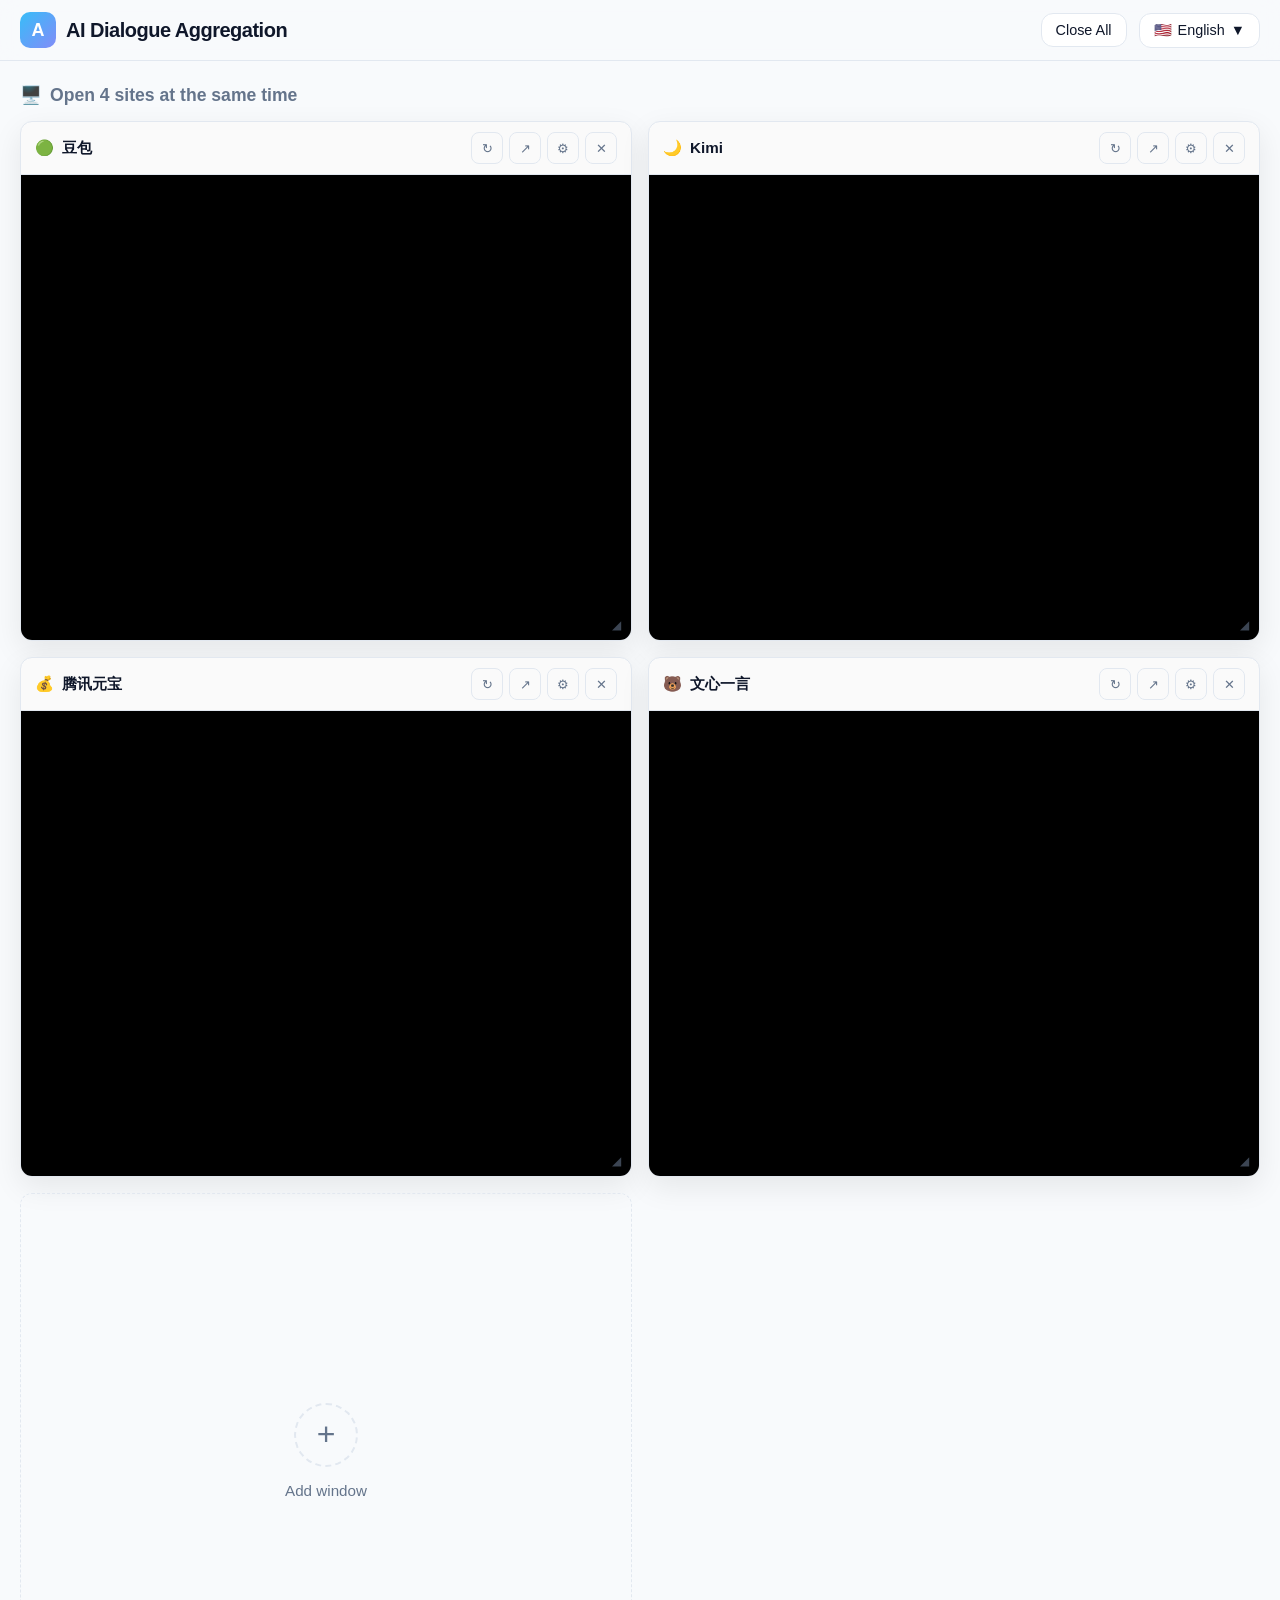
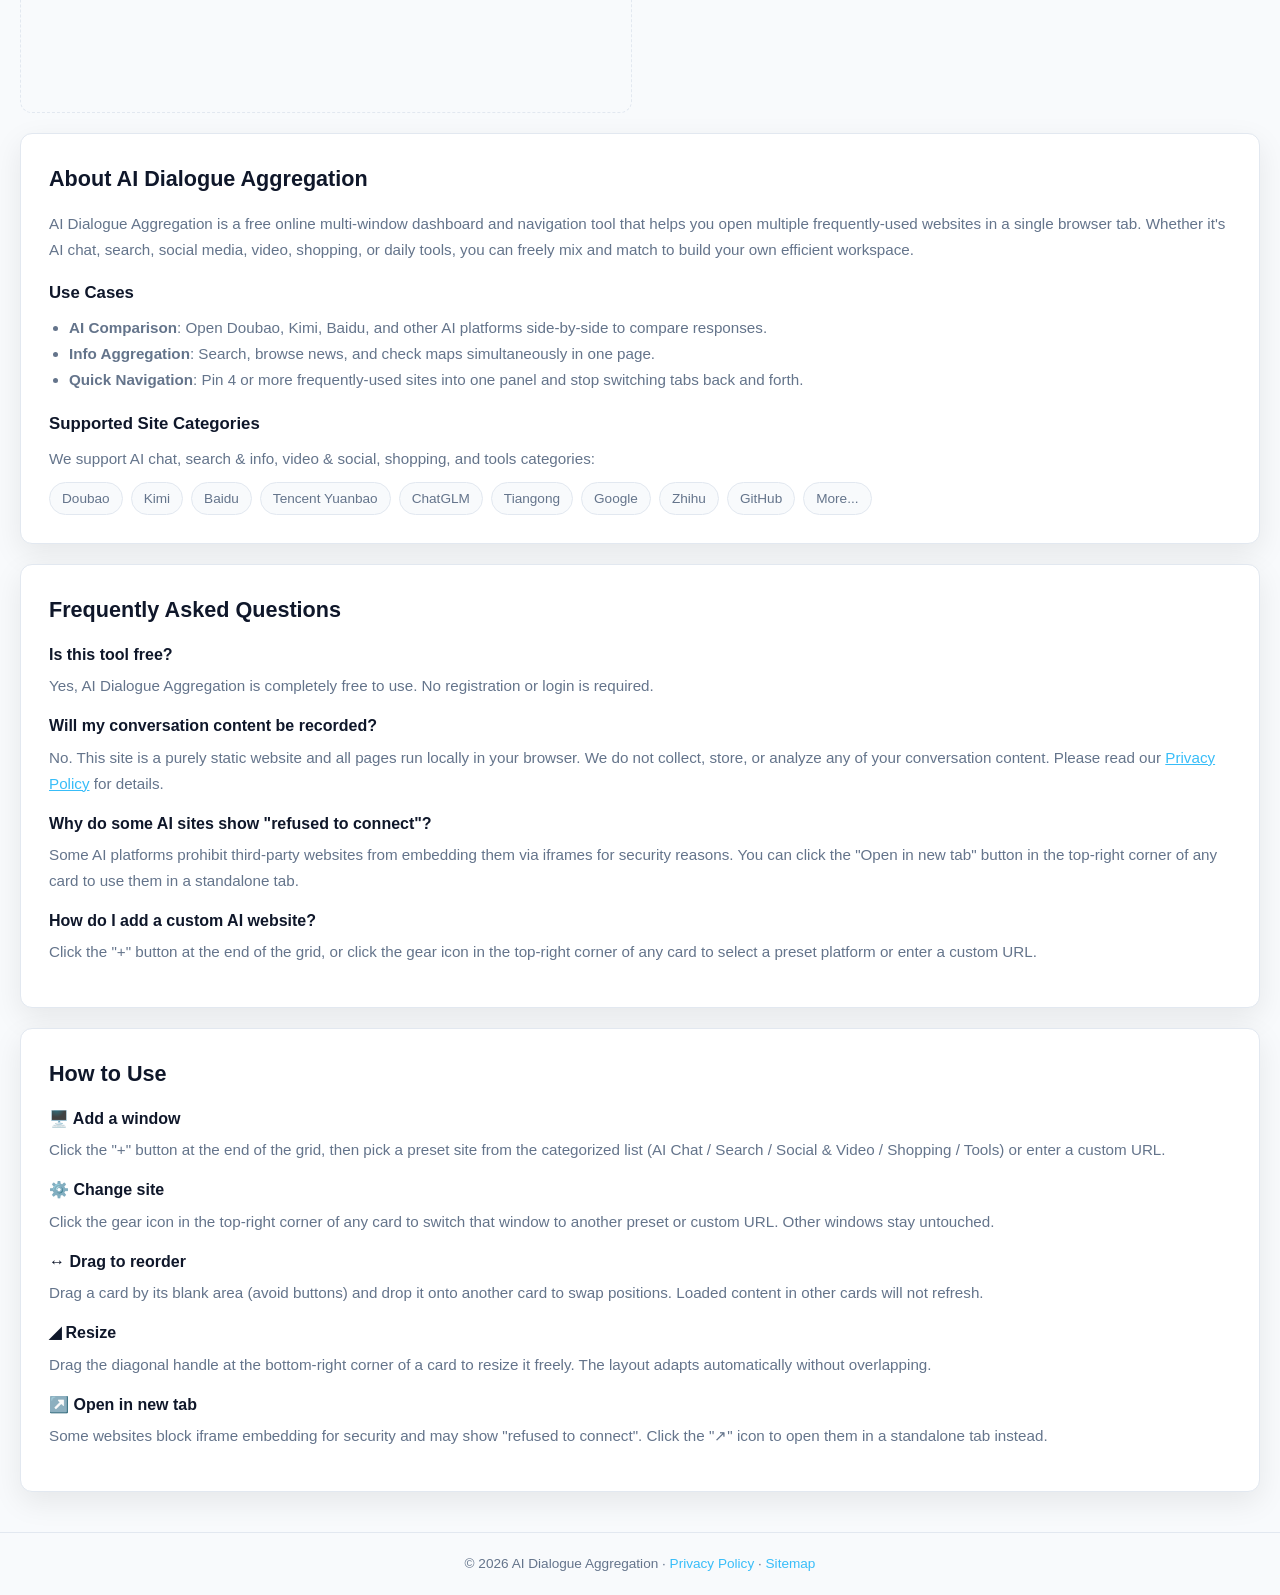
==== index.html @ e082c172 "Initial commit" ====
<!DOCTYPE html>
<html lang="en">
<head>
  <meta charset="UTF-8">
  <title>AI Dialogue Aggregation</title>
  <meta name="description" content="Chat with multiple AIs at once. Ask once, get answers from DeepSeek, Doubao, Kimi, MiniMax and more.">
  <link rel="canonical" href="https://example.com/">
  <link rel="alternate" hreflang="zh" href="https://example.com/zh/">
  <link rel="alternate" hreflang="en" href="https://example.com/en/">
  <link rel="alternate" hreflang="x-default" href="https://example.com/zh/">
  <script>
    (function() {
      var lang = navigator.language || navigator.userLanguage || 'zh';
      lang = lang.toLowerCase();
      var target = '/zh/';
      if (lang.indexOf('en') === 0) target = '/en/';
      var saved = localStorage.getItem('ai_agg_lang');
      if (saved) target = saved;
      var hash = location.hash || '';
      var q = location.search || '';
      location.replace(target + q + hash);
    })();
  </script>
</head>
<body>
  <p>Redirecting based on your language preference…</p>
</body>
</html>
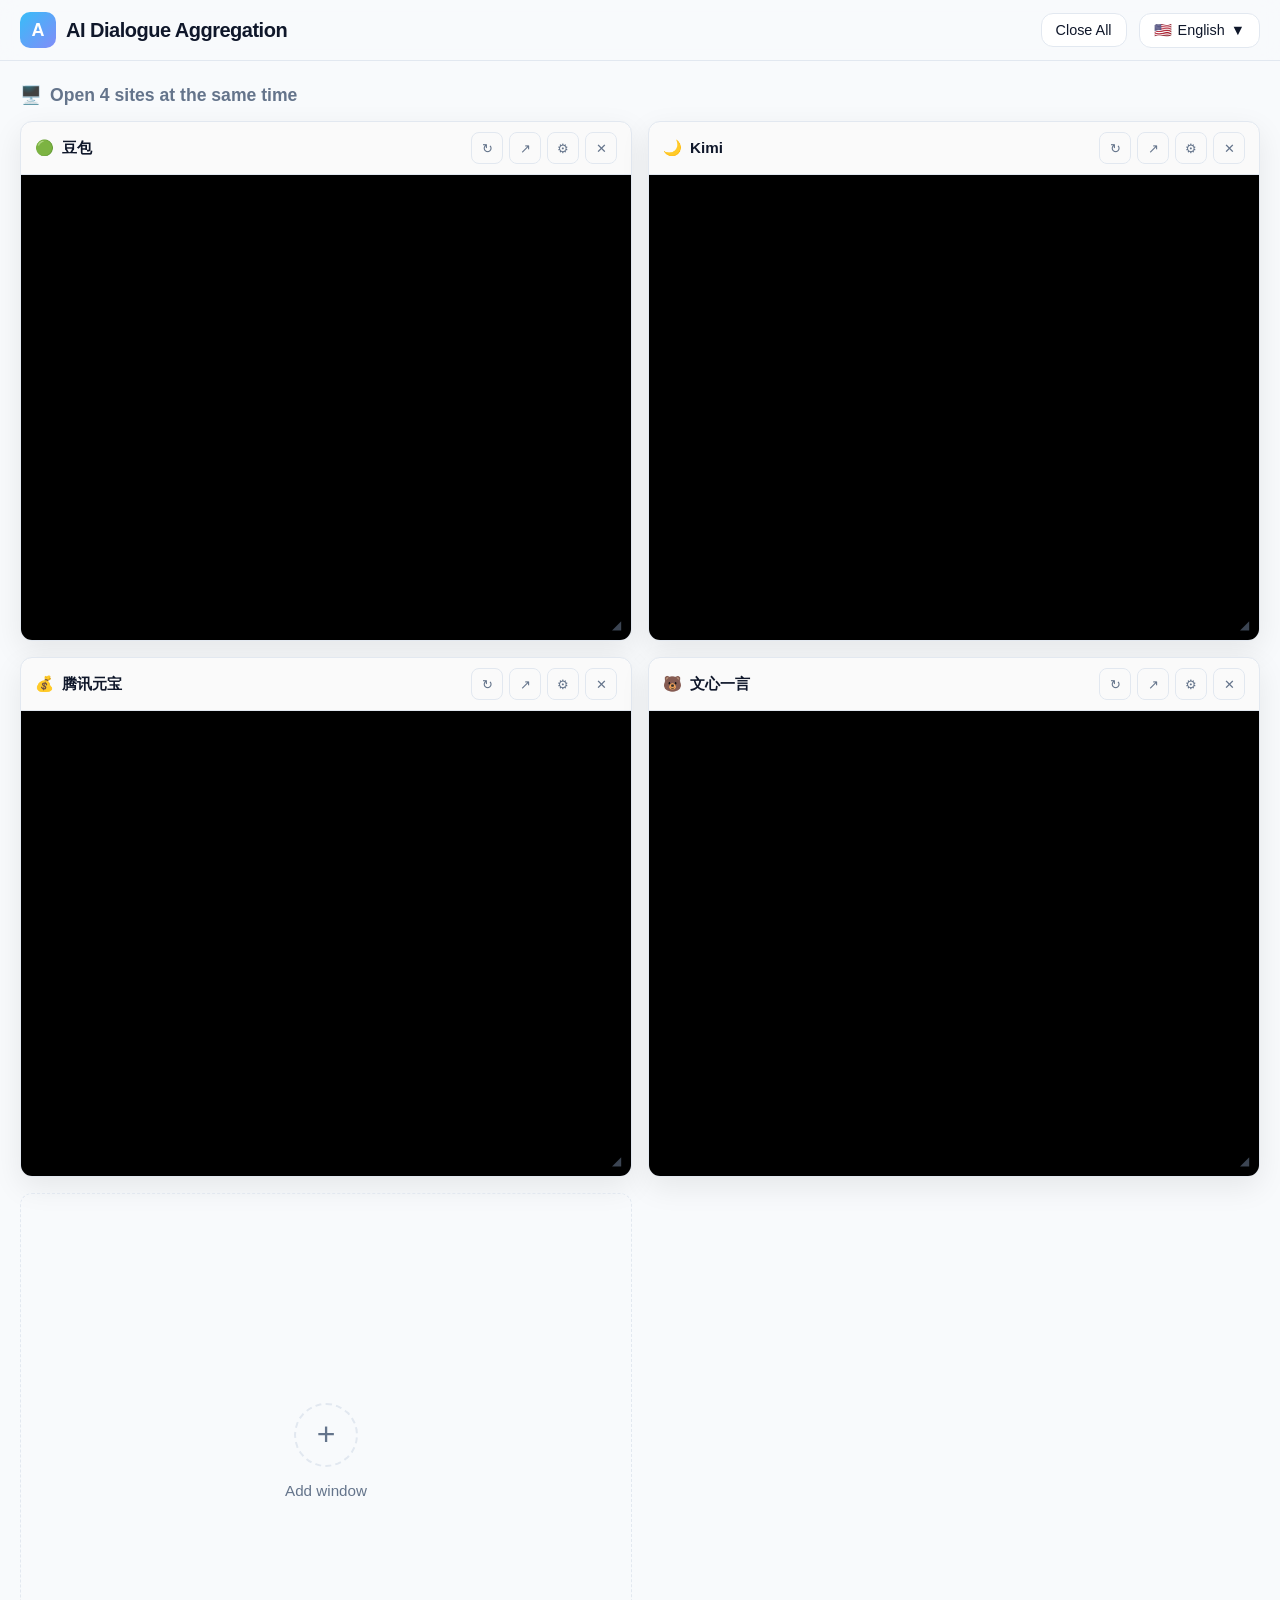
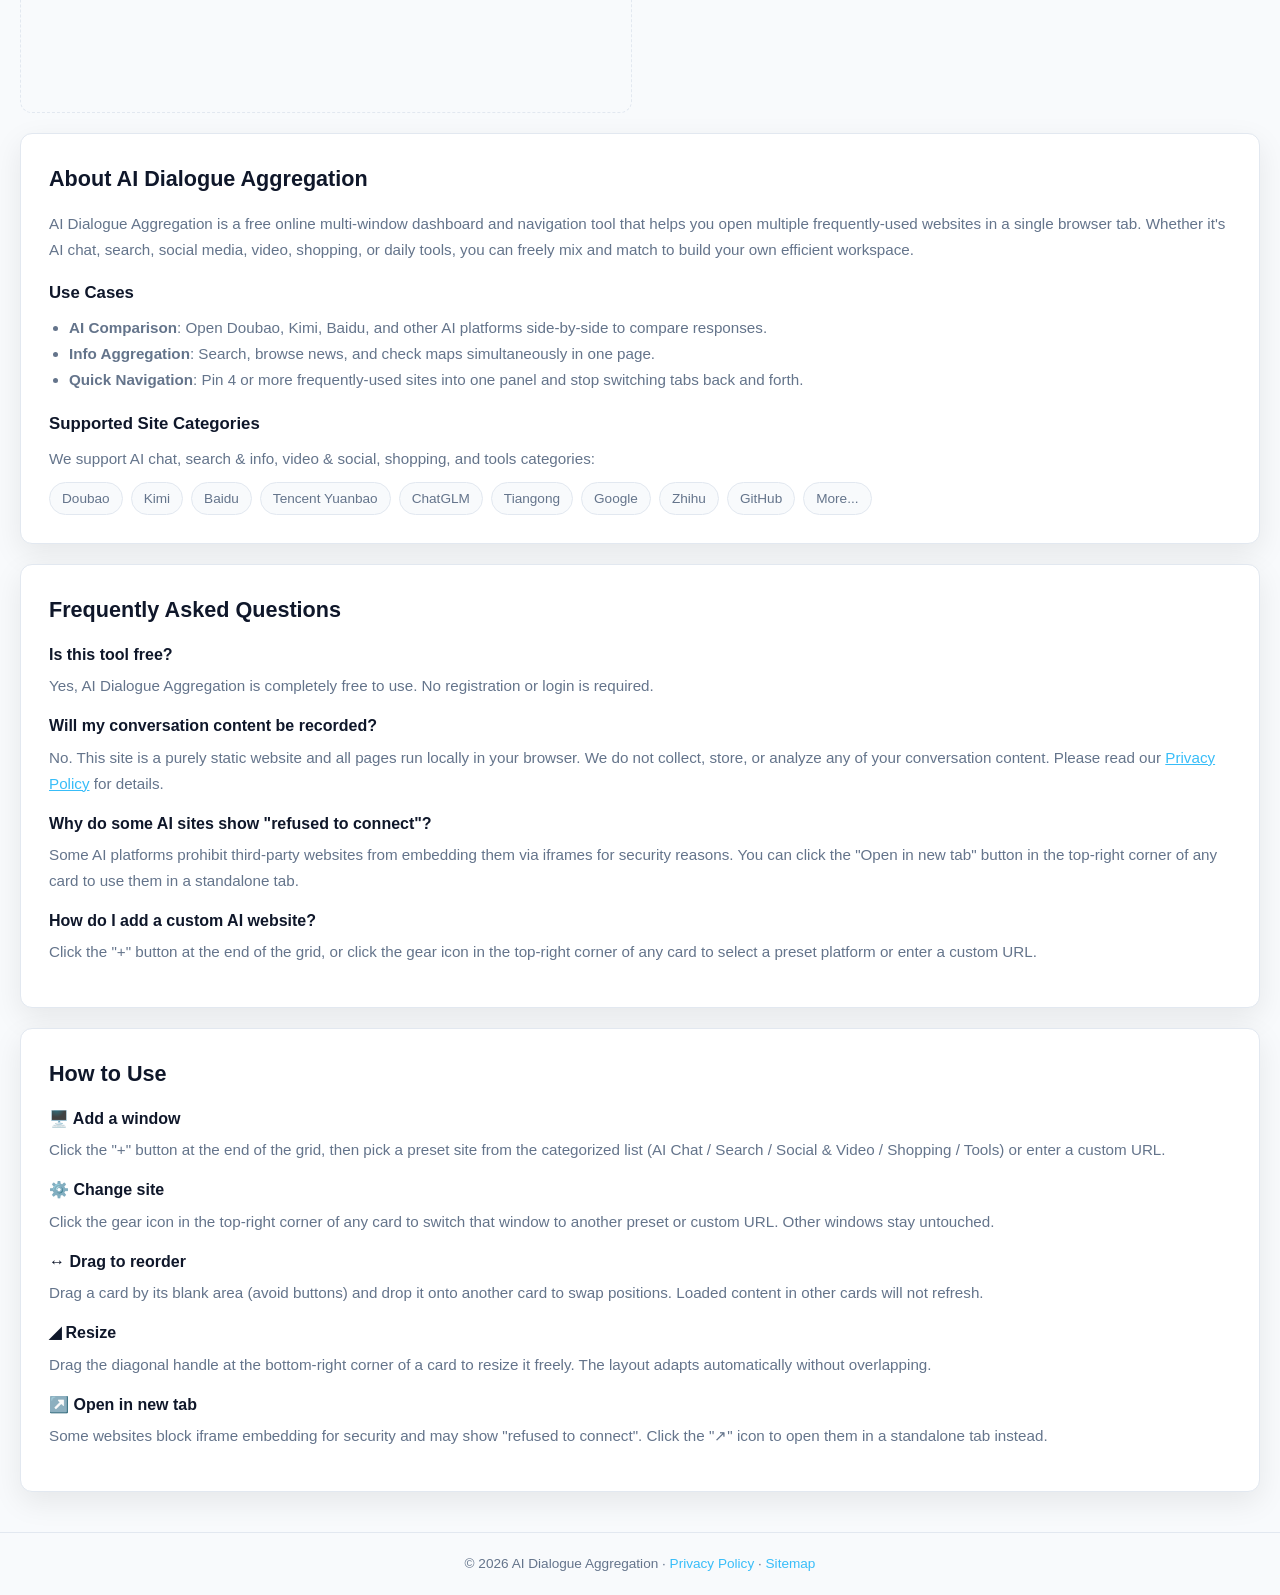
==== commit 9ee3d204: "统一域名指向 dualai.vip，废弃 www 入口" ====
--- a/index.html
+++ b/index.html
@@ -1,15 +1,19 @@
-<!DOCTYPE html>
+﻿<!DOCTYPE html>
 <html lang="en">
 <head>
   <meta charset="UTF-8">
   <title>AI Dialogue Aggregation</title>
   <meta name="description" content="Chat with multiple AIs at once. Ask once, get answers from DeepSeek, Doubao, Kimi, MiniMax and more.">
-  <link rel="canonical" href="https://example.com/">
-  <link rel="alternate" hreflang="zh" href="https://example.com/zh/">
-  <link rel="alternate" hreflang="en" href="https://example.com/en/">
-  <link rel="alternate" hreflang="x-default" href="https://example.com/zh/">
+  <link rel="canonical" href="https://dualai.vip/">
+  <link rel="alternate" hreflang="zh" href="https://dualai.vip/zh/">
+  <link rel="alternate" hreflang="en" href="https://dualai.vip/en/">
+  <link rel="alternate" hreflang="x-default" href="https://dualai.vip/zh/">
   <script>
     (function() {
+      if (location.hostname === 'www.dualai.vip') {
+        location.replace('https://dualai.vip' + location.pathname + location.search + location.hash);
+        return;
+      }
       var lang = navigator.language || navigator.userLanguage || 'zh';
       lang = lang.toLowerCase();
       var target = '/zh/';
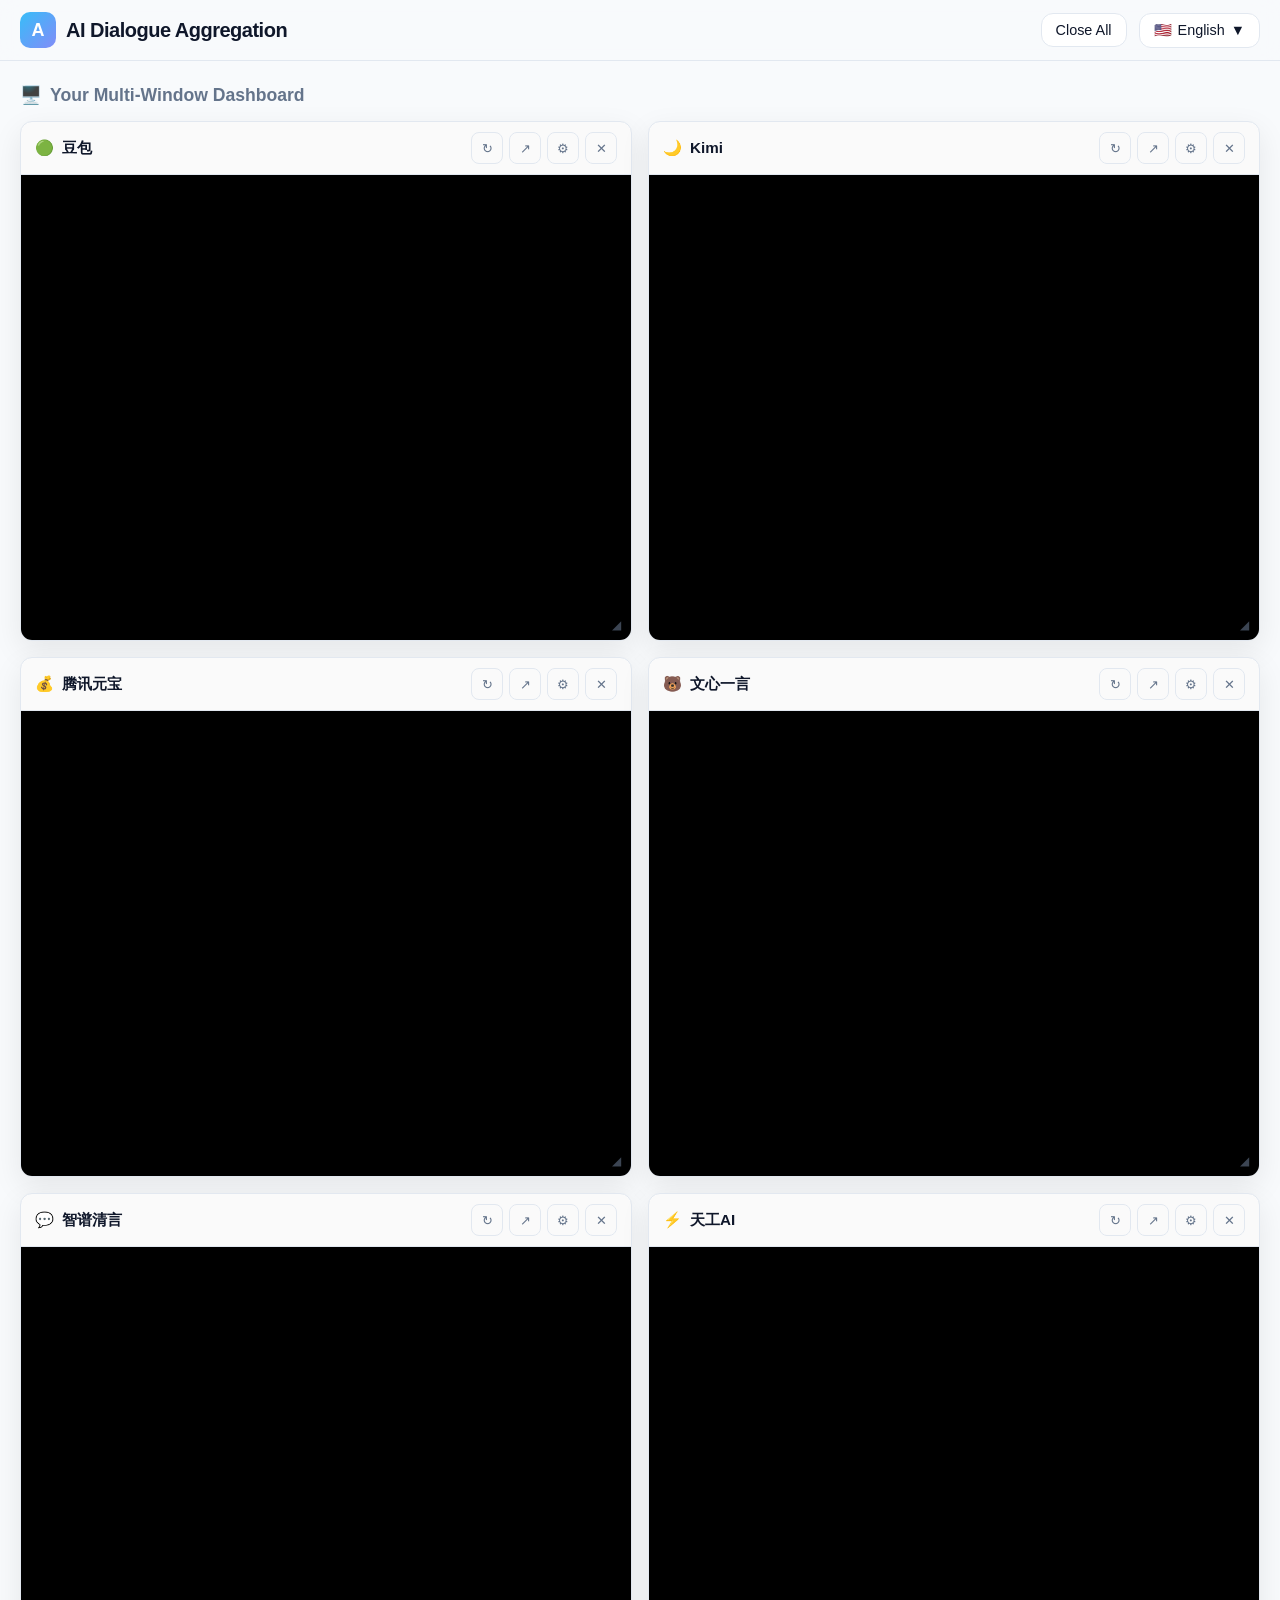
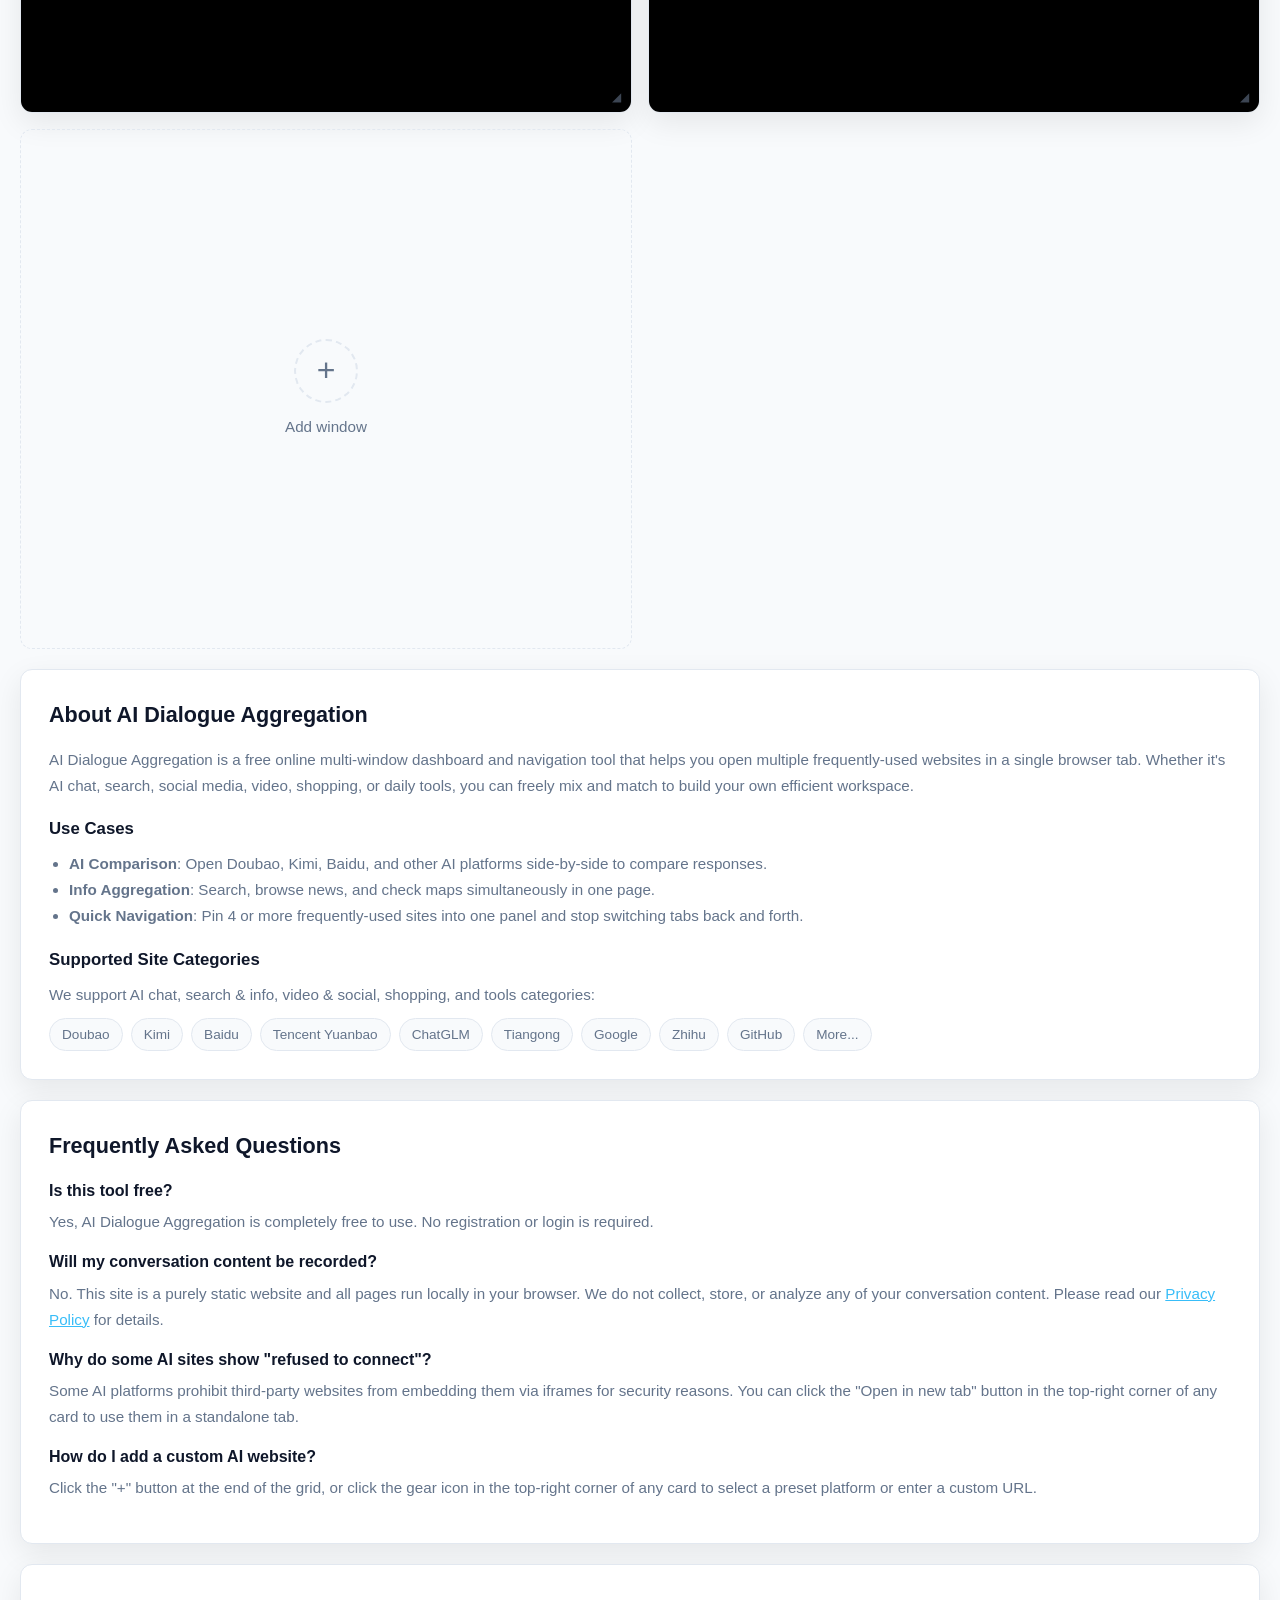
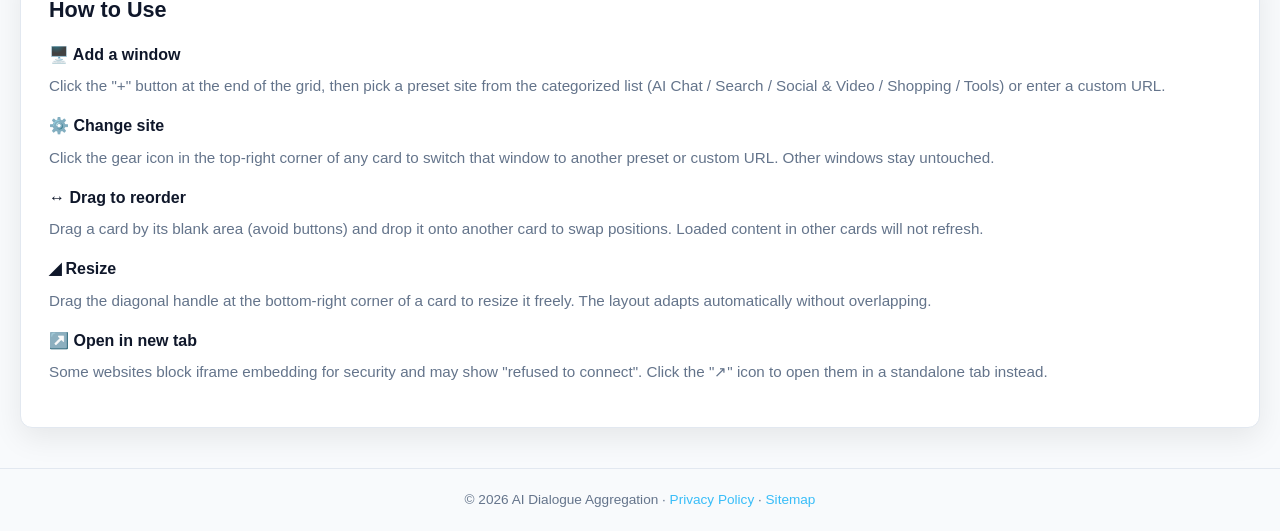
==== commit d39d5075: "feat: add Google Analytics (gtag.js) G-2EY1DQ44TH to all pages" ====
--- a/index.html
+++ b/index.html
@@ -1,6 +1,15 @@
 ﻿<!DOCTYPE html>
 <html lang="en">
 <head>
+  <!-- Google tag (gtag.js) -->
+  <script async src="https://www.googletagmanager.com/gtag/js?id=G-2EY1DQ44TH"></script>
+  <script>
+    window.dataLayer = window.dataLayer || [];
+    function gtag(){dataLayer.push(arguments);}
+    gtag('js', new Date());
+
+    gtag('config', 'G-2EY1DQ44TH');
+  </script>
   <meta charset="UTF-8">
   <title>AI Dialogue Aggregation</title>
   <meta name="description" content="Chat with multiple AIs at once. Ask once, get answers from DeepSeek, Doubao, Kimi, MiniMax and more.">
@@ -10,10 +19,6 @@
   <link rel="alternate" hreflang="x-default" href="https://dualai.vip/zh/">
   <script>
     (function() {
-      if (location.hostname === 'www.dualai.vip') {
-        location.replace('https://dualai.vip' + location.pathname + location.search + location.hash);
-        return;
-      }
       var lang = navigator.language || navigator.userLanguage || 'zh';
       lang = lang.toLowerCase();
       var target = '/zh/';
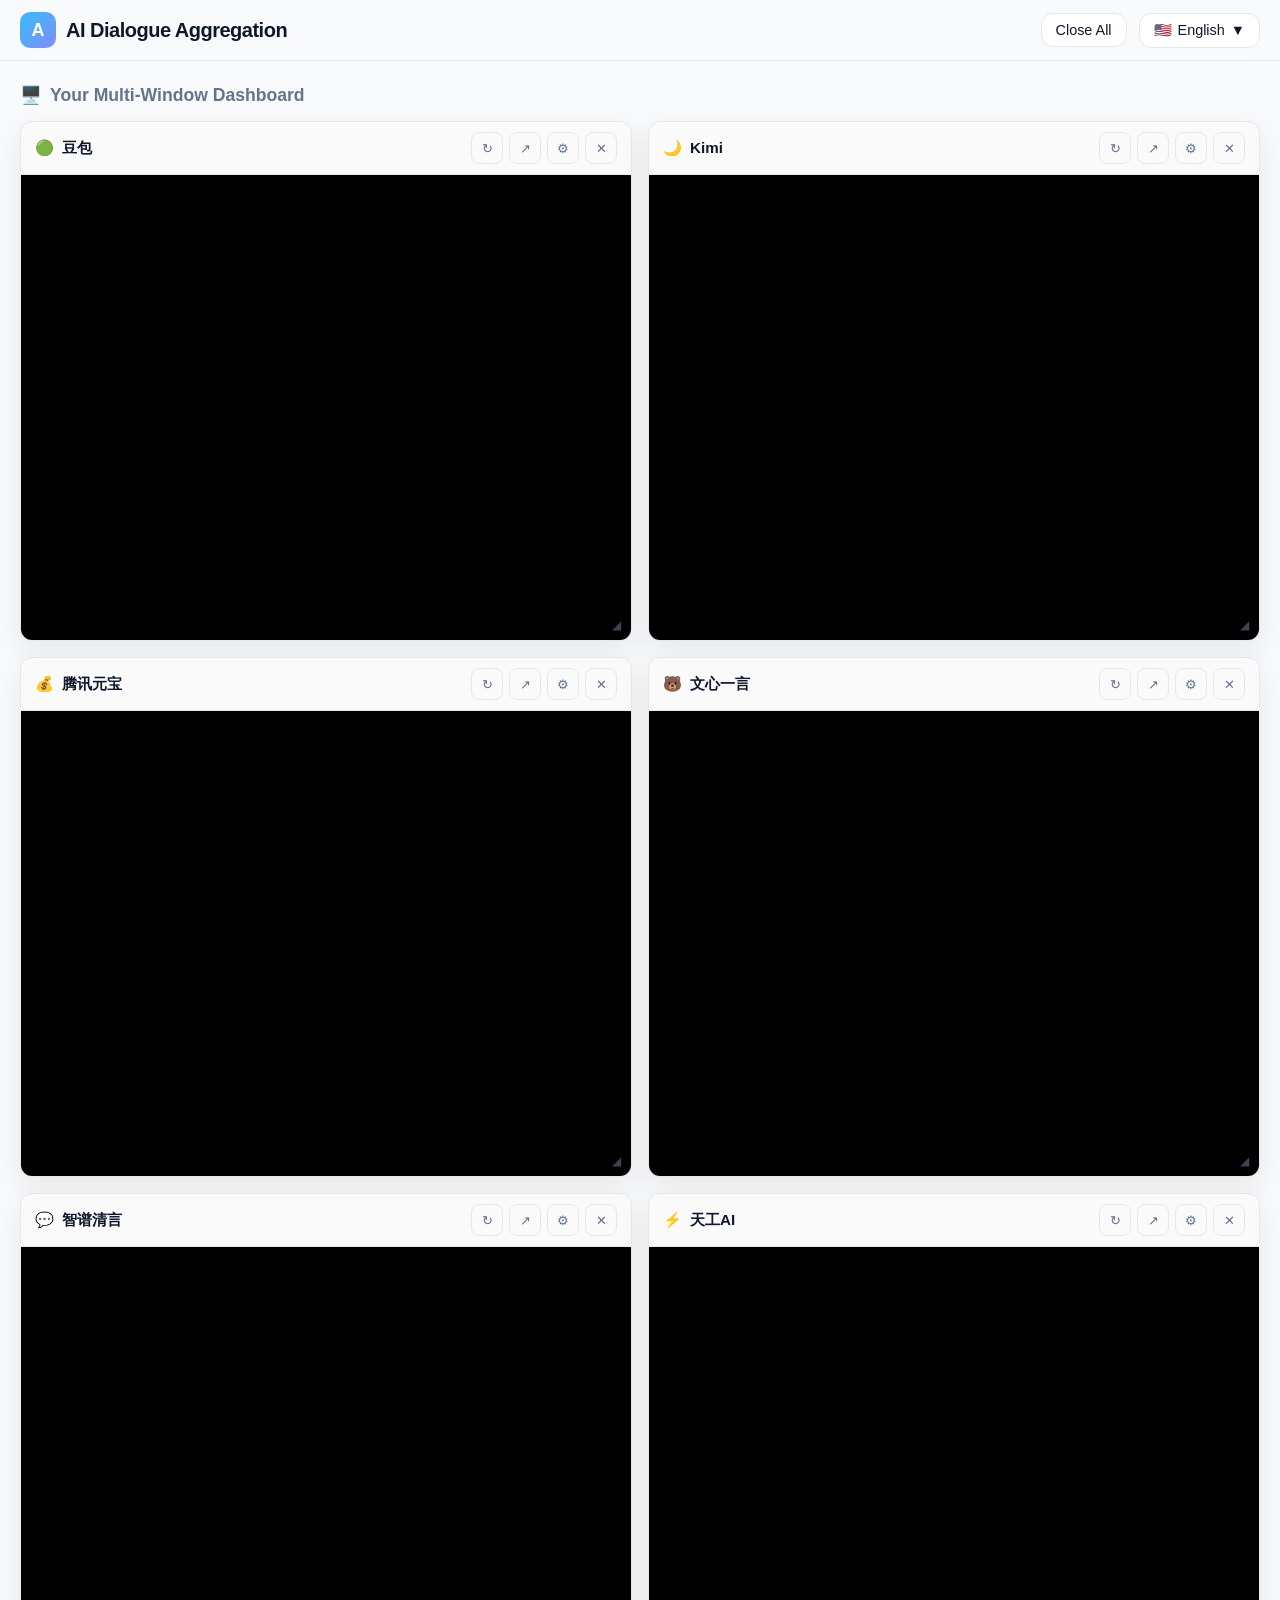
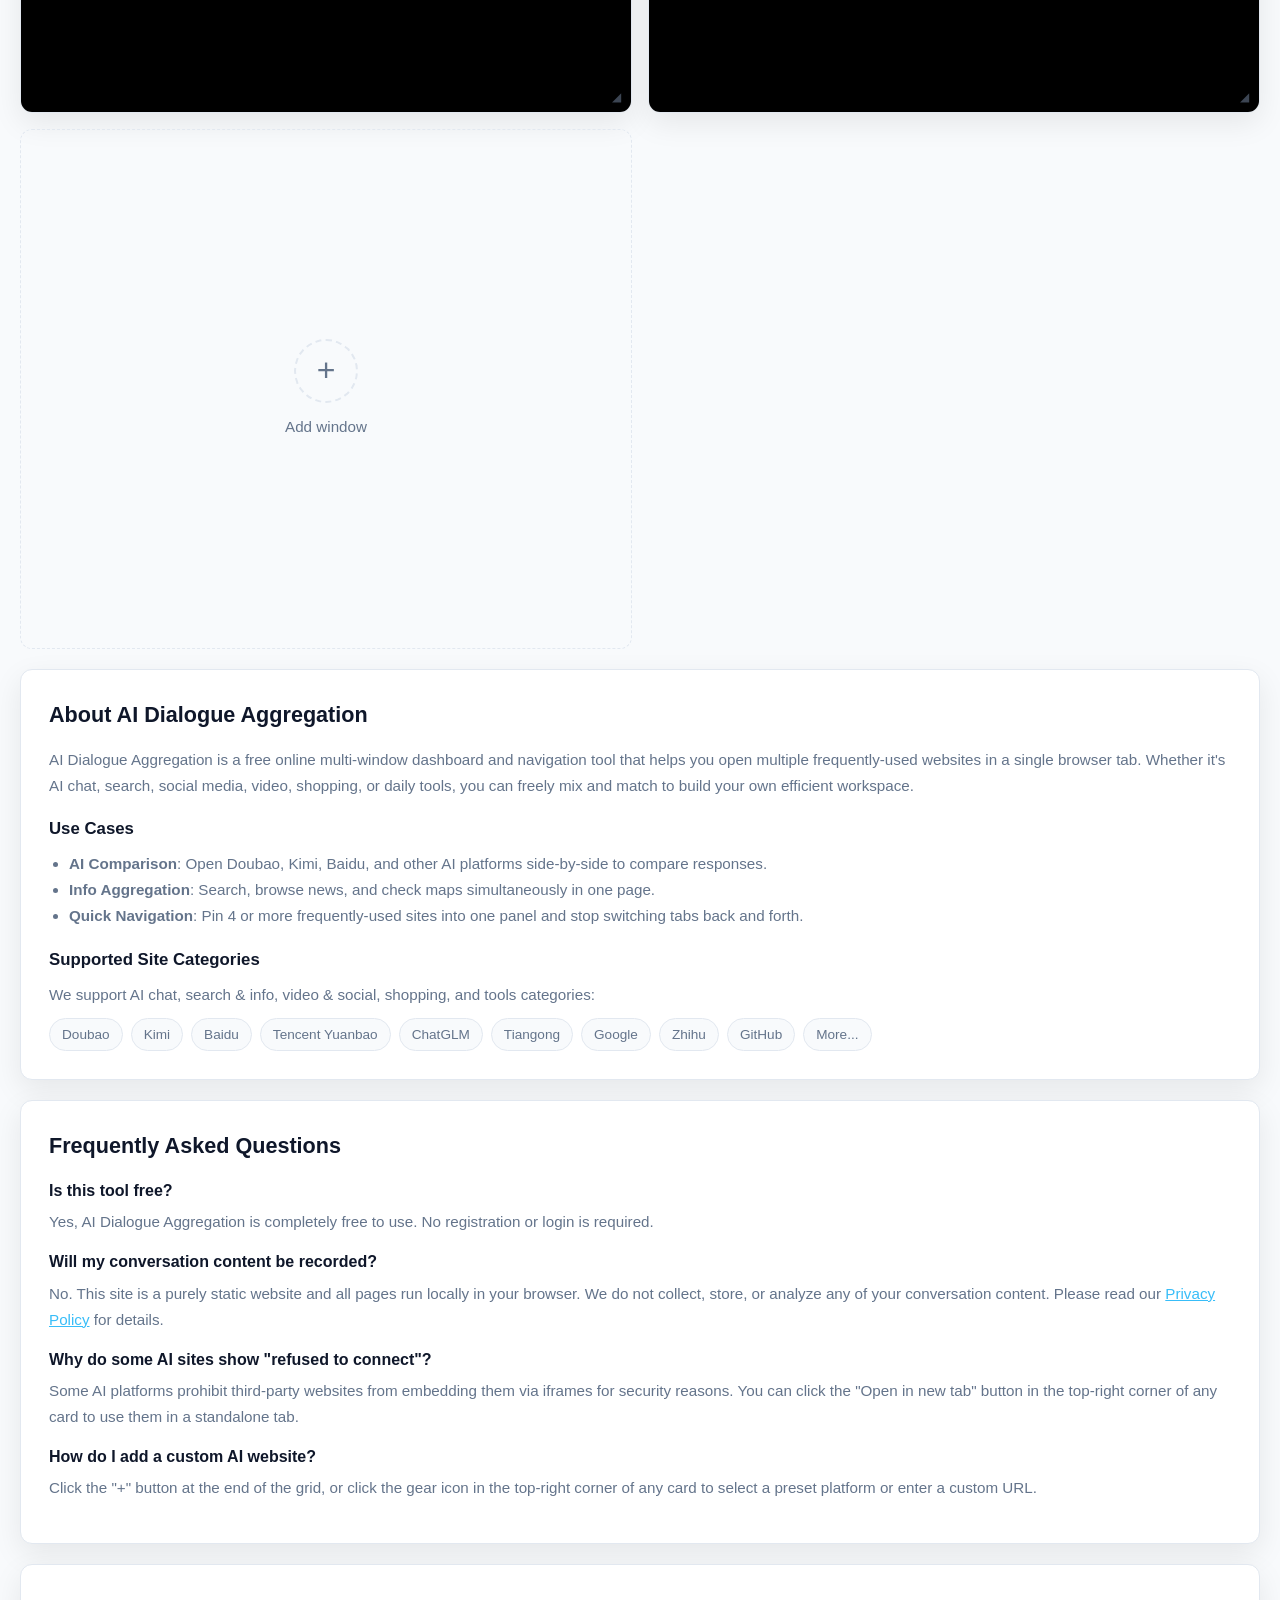
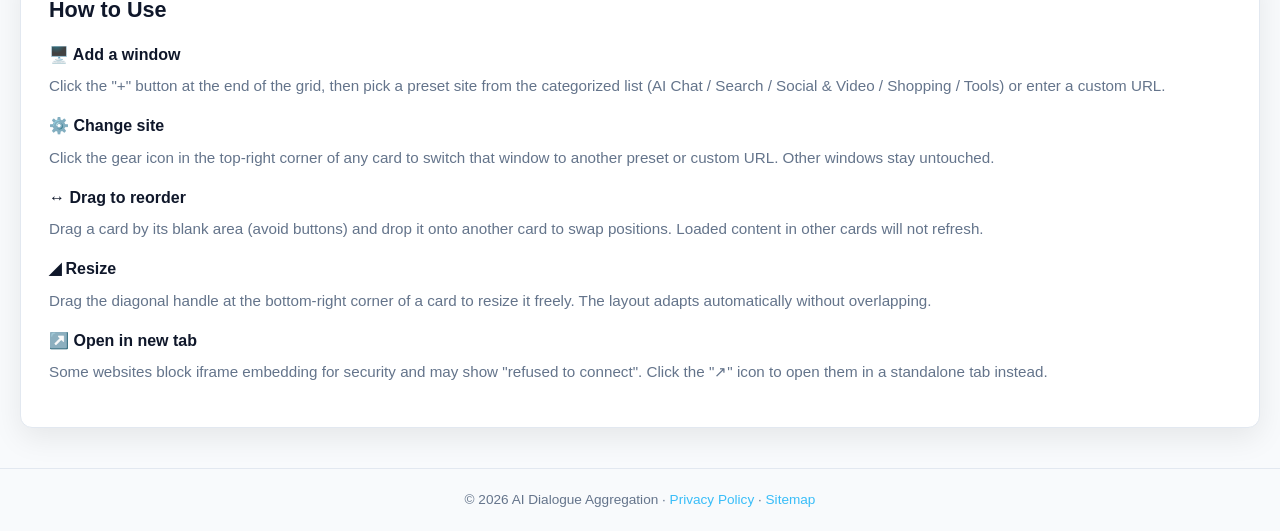
==== commit e00d7b18: "fix: remove BOM and reorder gtag before redirect in root index" ====
--- a/index.html
+++ b/index.html
@@ -1,15 +1,6 @@
-﻿<!DOCTYPE html>
+<!DOCTYPE html>
 <html lang="en">
 <head>
-  <!-- Google tag (gtag.js) -->
-  <script async src="https://www.googletagmanager.com/gtag/js?id=G-2EY1DQ44TH"></script>
-  <script>
-    window.dataLayer = window.dataLayer || [];
-    function gtag(){dataLayer.push(arguments);}
-    gtag('js', new Date());
-
-    gtag('config', 'G-2EY1DQ44TH');
-  </script>
   <meta charset="UTF-8">
   <title>AI Dialogue Aggregation</title>
   <meta name="description" content="Chat with multiple AIs at once. Ask once, get answers from DeepSeek, Doubao, Kimi, MiniMax and more.">
@@ -17,6 +8,14 @@
   <link rel="alternate" hreflang="zh" href="https://dualai.vip/zh/">
   <link rel="alternate" hreflang="en" href="https://dualai.vip/en/">
   <link rel="alternate" hreflang="x-default" href="https://dualai.vip/zh/">
+  <!-- Google tag (gtag.js) -->
+  <script async src="https://www.googletagmanager.com/gtag/js?id=G-2EY1DQ44TH"></script>
+  <script>
+    window.dataLayer = window.dataLayer || [];
+    function gtag(){dataLayer.push(arguments);}
+    gtag('js', new Date());
+    gtag('config', 'G-2EY1DQ44TH');
+  </script>
   <script>
     (function() {
       var lang = navigator.language || navigator.userLanguage || 'zh';
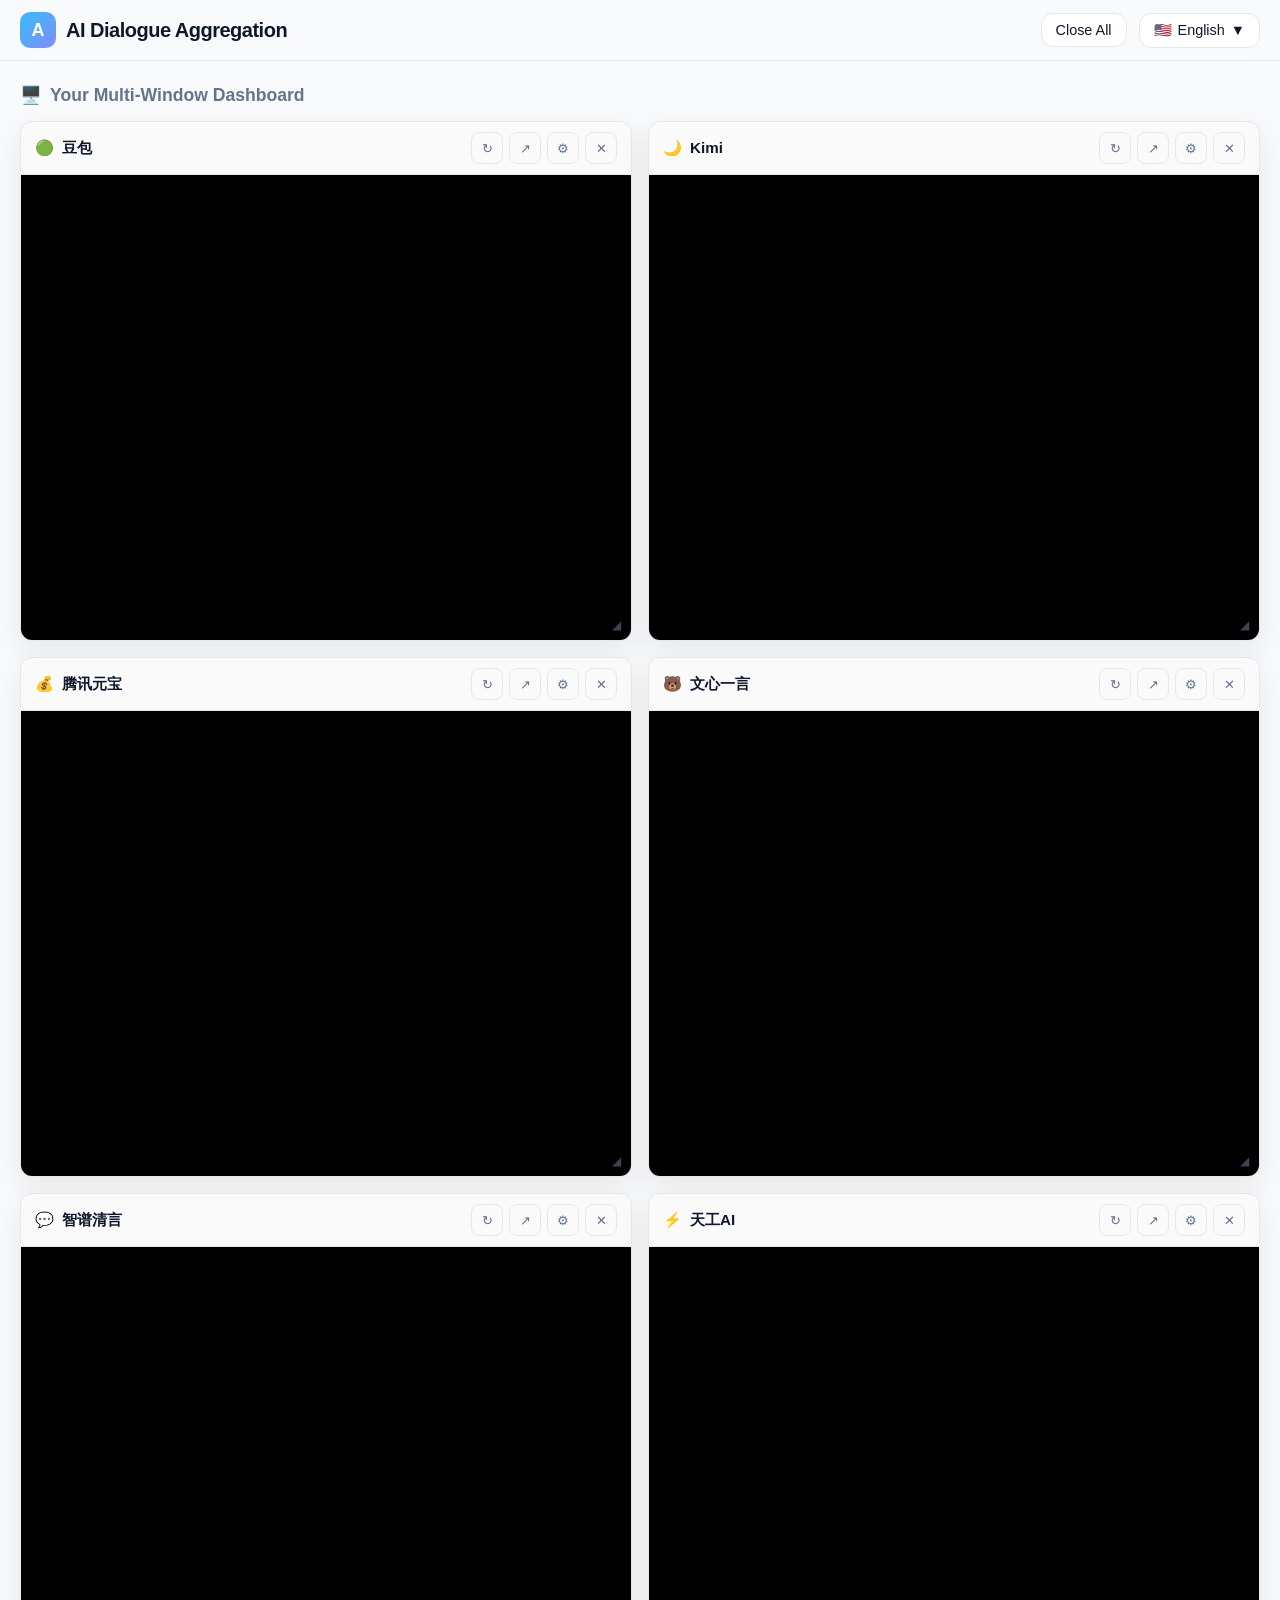
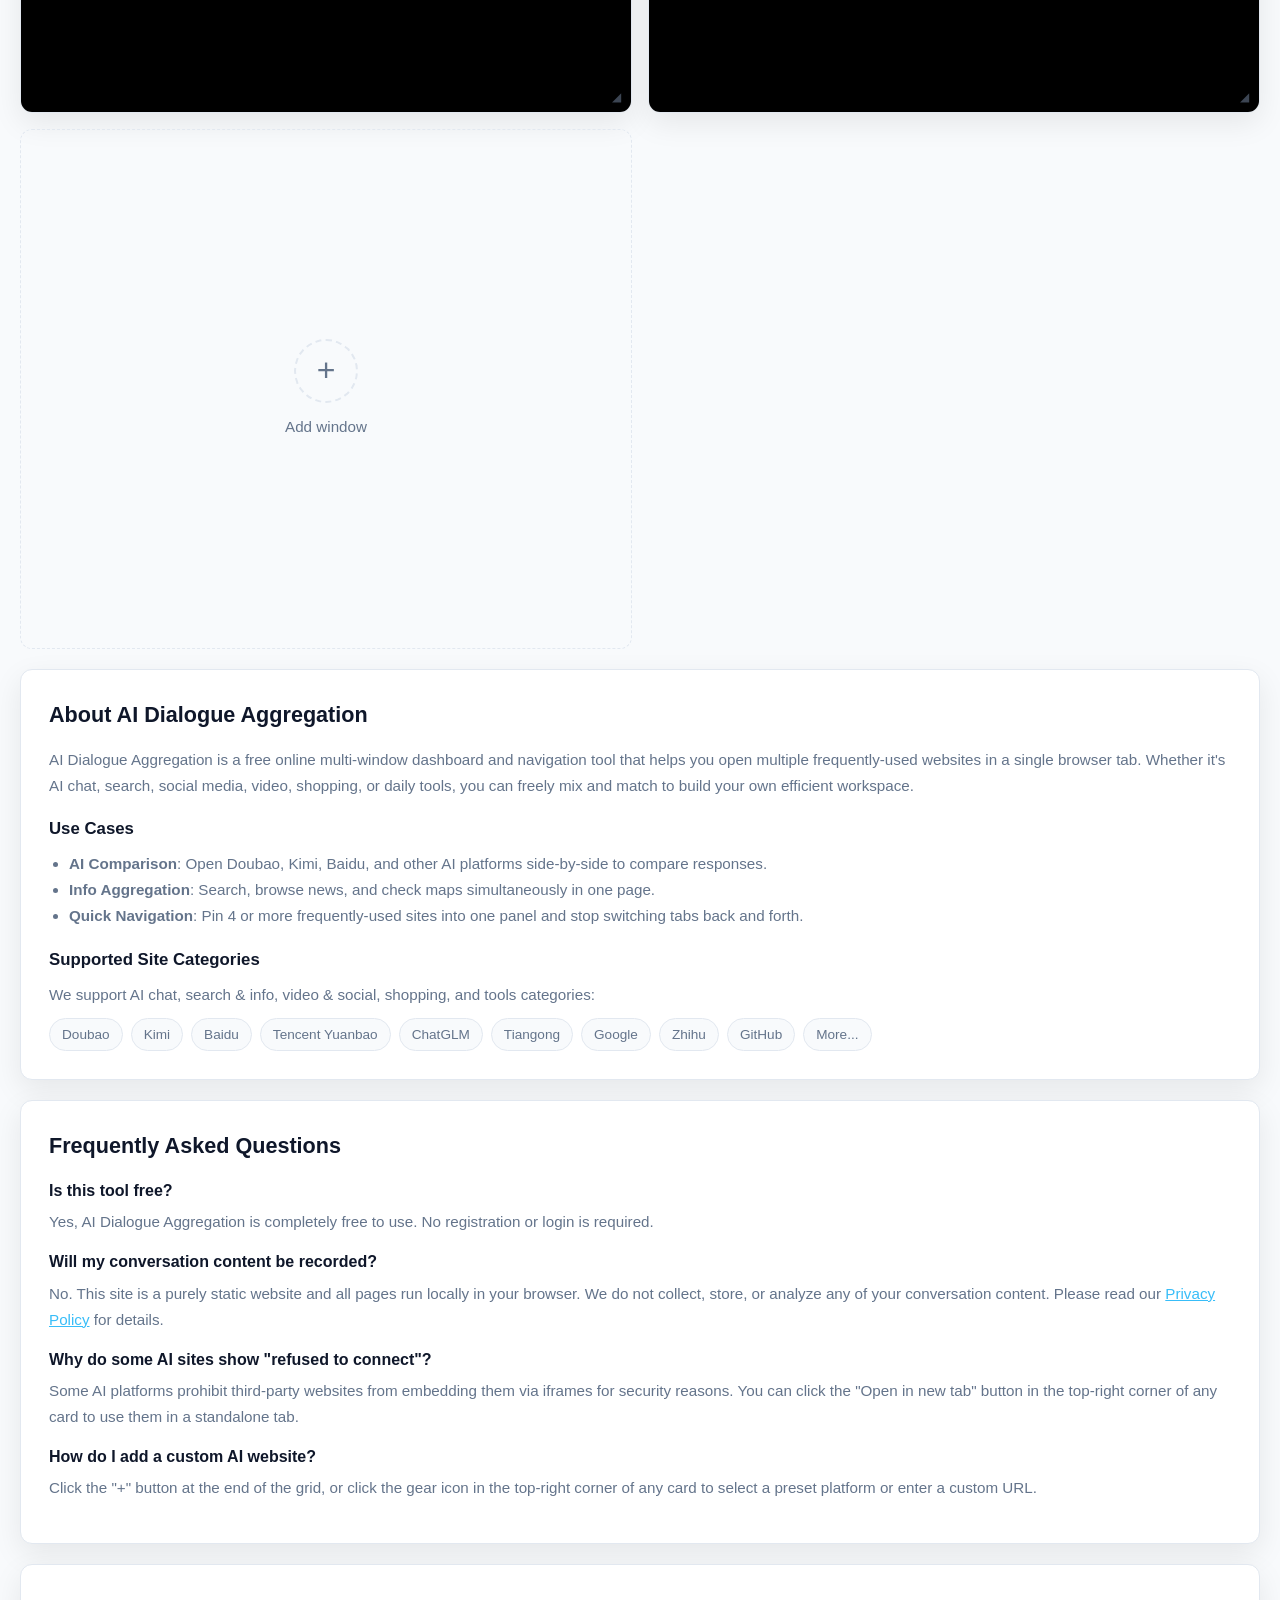
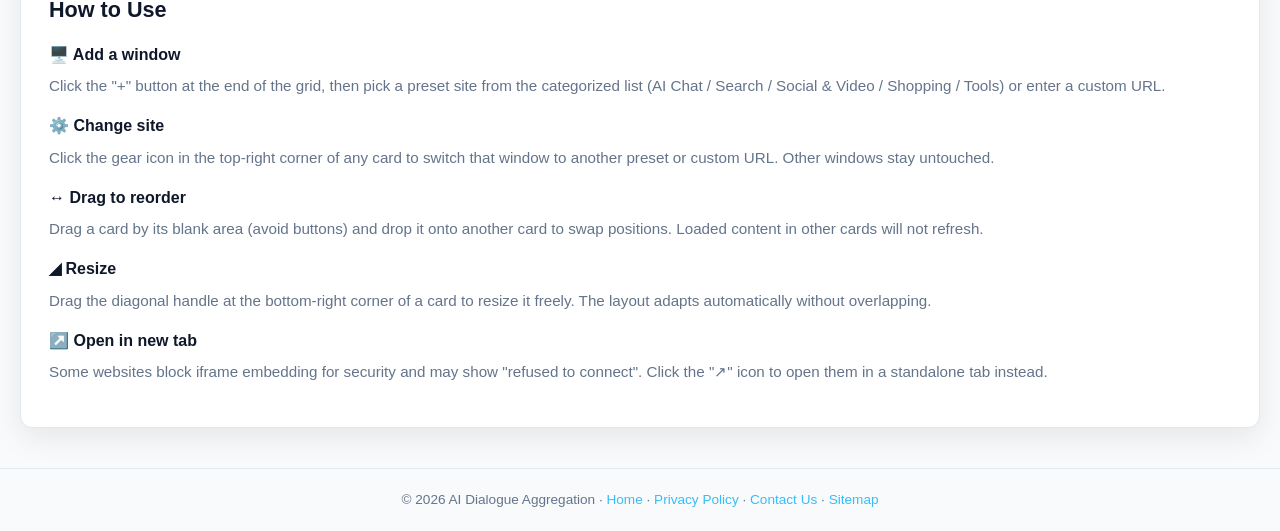
==== commit d71f16f6: "feat: add contact page, AdSense script, privacy compliance updates - Add zh/contact.html and en/cont" ====
--- a/index.html
+++ b/index.html
@@ -16,6 +16,8 @@
     gtag('js', new Date());
     gtag('config', 'G-2EY1DQ44TH');
   </script>
+  <!-- Google AdSense -->
+  <script async src="https://pagead2.googlesyndication.com/pagead/js/adsbygoogle.js?client=ca-pub-1829629158524709" crossorigin="anonymous"></script>
   <script>
     (function() {
       var lang = navigator.language || navigator.userLanguage || 'zh';
